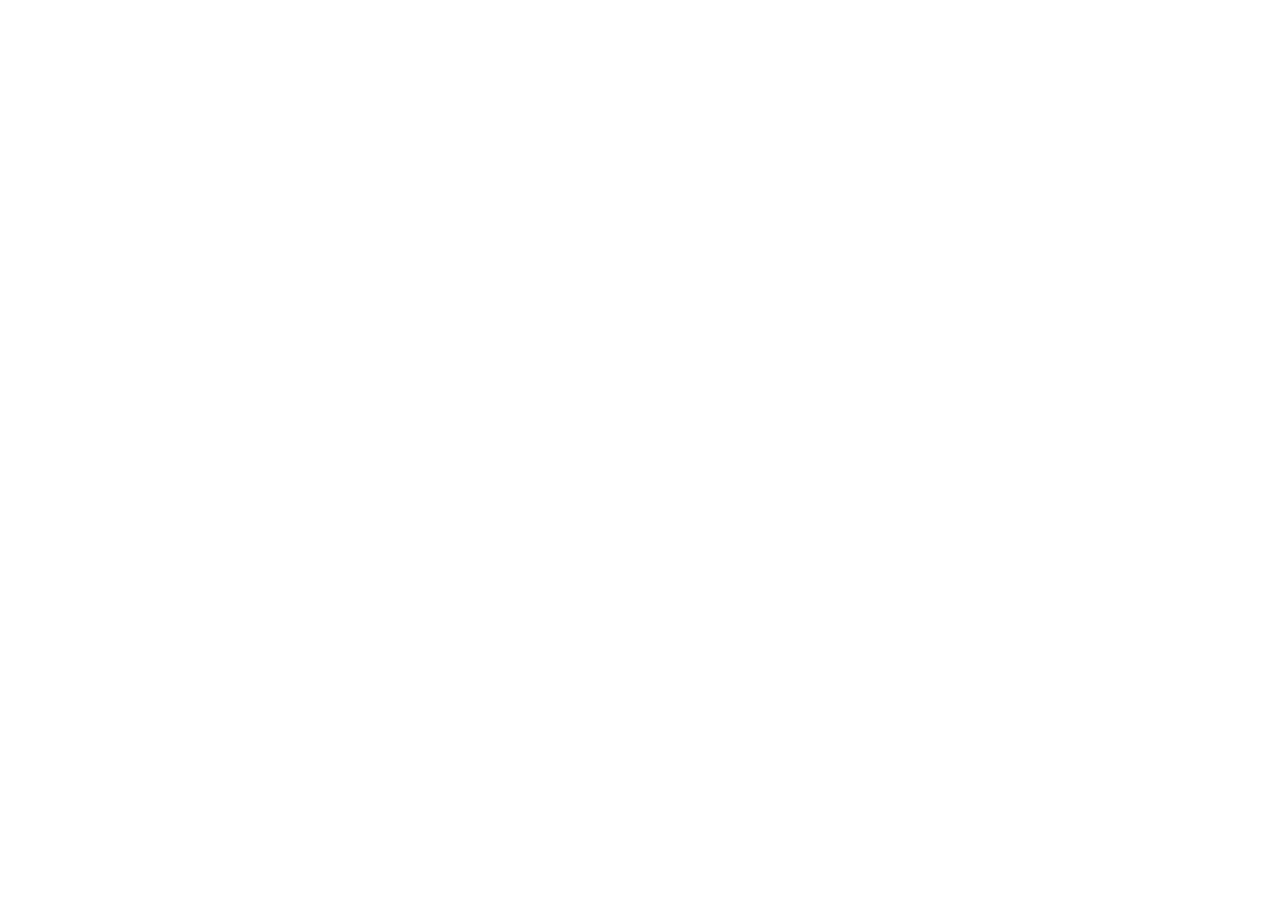
==== pages/cart.html @ 78f3102e "feat:add some features" ====
<!DOCTYPE html>
<html lang="en">
<head>
  <meta charset="UTF-8">
  <meta name="viewport" content="width=device-width, initial-scale=1.0">
  <title>Ваша корзина</title>
</head>
<body>
  
</body>
</html>
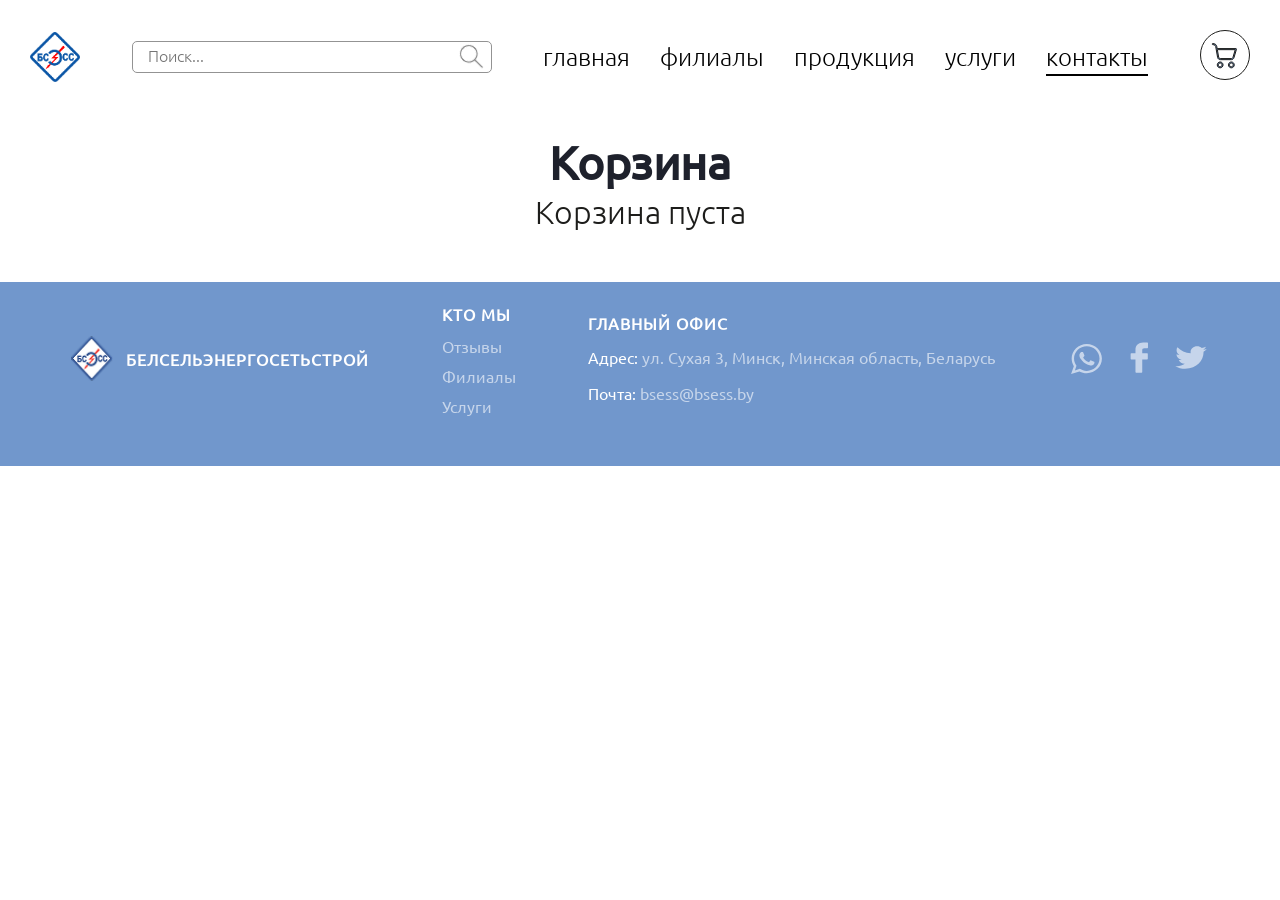
==== commit db3e7f26: "feat: add more" ====
--- a/pages/cart.html
+++ b/pages/cart.html
@@ -1,11 +1,108 @@
 <!DOCTYPE html>
 <html lang="en">
+
 <head>
   <meta charset="UTF-8">
   <meta name="viewport" content="width=device-width, initial-scale=1.0">
   <title>Ваша корзина</title>
+  <link rel="stylesheet" href="../styles/header.css">
+  <link rel="stylesheet" href="../styles/common.css">
+  <link rel="stylesheet" href="../styles/footer.css">
+  <link rel="stylesheet" href="../styles/catalog.css">
 </head>
+
 <body>
-  
+  <header class="header wrapper">
+    <a href="./index.html" class="logo-container">
+      <img src="../assets/logo.png" width="50px" height="50px" alt="Logo" class="logo">
+      <p class="logo-title">БЕЛСЕЛЬЭЛЕКТРОСЕТЬСТРОЙ</p>
+    </a>
+    <div class="search">
+      <input class="search-input" type="text" autocomplete="off" placeholder="Поиск..." name="input" class="input">
+      <svg class="search-btn" width="25" height="25" viewBox="0 0 25 25" fill="none" xmlns="http://www.w3.org/2000/svg">
+        <path
+          d="M17.3781 15.2803L17.1282 15.6256L17.4296 15.927L23.9656 22.463C24.3805 22.8779 24.3805 23.5507 23.9656 23.9656C23.5507 24.3805 22.8779 24.3805 22.463 23.9656L15.927 17.4296L15.6256 17.1282L15.2803 17.3781C13.746 18.4885 11.8609 19.1429 9.82143 19.1429C4.67335 19.1429 0.5 14.9695 0.5 9.82143C0.5 4.67335 4.67335 0.5 9.82143 0.5C14.9695 0.5 19.1429 4.67335 19.1429 9.82143C19.1429 11.8609 18.4885 13.746 17.3781 15.2803ZM9.82143 17.0179C13.7959 17.0179 17.0179 13.7959 17.0179 9.82143C17.0179 5.84695 13.7959 2.625 9.82143 2.625C5.84695 2.625 2.625 5.84695 2.625 9.82143C2.625 13.7959 5.84695 17.0179 9.82143 17.0179Z"
+          fill="#939393" stroke="white" />
+      </svg>
+    </div>
+    <ul class="header-menu">
+      <li><a class="menu-link" href="./index.html">главная</a></li>
+      <li><a class="menu-link" href="./filial.html">филиалы</a></li>
+      <li><a class="menu-link" href="./products.html">продукция</a></li>
+      <li><a class="menu-link" href="./services.html">услуги</a></li>
+      <li><a class="menu-link active" href="javascript: undefined;">контакты</a></li>
+    </ul>
+    <a href="./cart.html" class="cart-link">
+      <svg class="cart-btn" width="50" height="50" viewBox="0 0 50 50" fill="none" xmlns="http://www.w3.org/2000/svg">
+        <circle cx="25" cy="25" r="24.5" fill="white" stroke="#1D1D1B" />
+        <path
+          d="M35.9588 18.5906H17.155L16.7716 16.4059C16.5353 15.0611 15.4998 14.009 14.1783 13.7712L12.7883 13.522C12.4985 13.4695 12.222 13.6662 12.1705 13.961C12.1191 14.256 12.3121 14.5374 12.6019 14.5899L13.9971 14.8391C14.8774 14.998 15.5666 15.6995 15.7226 16.5957L17.6077 27.4214C17.8303 28.7167 18.9359 29.6616 20.2277 29.6603H31.4108C32.5857 29.6639 33.6233 28.881 33.9618 27.7358L36.4647 19.2899C36.5111 19.1251 36.4817 18.9477 36.3848 18.8075C36.2835 18.6717 36.126 18.5917 35.9588 18.5906V18.5906ZM32.9446 27.4159C32.7436 28.1037 32.121 28.5742 31.4162 28.5706H20.2331C19.4574 28.5727 18.7934 28.0046 18.6621 27.2261L17.3468 19.6693H35.2451L32.9446 27.4159Z"
+          fill="#7197CC" stroke="#1D1D1B" />
+        <path
+          d="M20.1692 31.9395C18.5691 31.9395 17.2721 33.2599 17.2721 34.8887C17.2721 36.5173 18.5691 37.8376 20.1692 37.8376C21.769 37.8376 23.066 36.5173 23.066 34.8887C23.0644 33.2607 21.7684 31.9412 20.1692 31.9395V31.9395ZM20.1692 36.7534C19.1573 36.7534 18.3371 35.9185 18.3371 34.8887C18.3371 33.8587 19.1573 33.0237 20.1692 33.0237C21.1808 33.0237 22.001 33.8587 22.001 34.8887C22.001 35.9185 21.1808 36.7534 20.1692 36.7534V36.7534Z"
+          fill="#7197CC" stroke="#1D1D1B" />
+        <path
+          d="M31.3548 31.9395C29.7547 31.9395 28.4577 33.2599 28.4577 34.8887C28.4577 36.5173 29.7547 37.8376 31.3548 37.8376C32.9546 37.8376 34.2517 36.5173 34.2517 34.8887C34.25 33.2607 32.954 31.9412 31.3548 31.9395V31.9395ZM31.3548 36.7534C30.343 36.7534 29.5227 35.9185 29.5227 34.8887C29.5227 33.8587 30.343 33.0237 31.3548 33.0237C32.3664 33.0237 33.1866 33.8587 33.1866 34.8887C33.1866 35.9185 32.3664 36.7534 31.3548 36.7534V36.7534Z"
+          fill="#7197CC" stroke="#1D1D1B" />
+      </svg>
+    </a>
+    <svg class="burger-btn" width="30" height="22" viewBox="0 0 30 22" fill="none" xmlns="http://www.w3.org/2000/svg">
+      <line y1="21" x2="30" y2="21" stroke="#000" stroke-width="2" />
+      <line y1="11" x2="30" y2="11" stroke="#000" stroke-width="2" />
+      <line y1="1" x2="30" y2="1" stroke="#000" stroke-width="2" />
+    </svg>
+  </header>
+  <section class="cart wrapper">
+    <div class="cart-block container">
+      <h2 class="cart-title">Корзина</h2>
+      <div class="your-cart" id="cart"></div>
+    </div>
+  </section>
+  <footer class="footer wrapper">
+    <div class="footer-block container">
+      <div class="footer-logo-container">
+        <img src="../assets/icon.png" class="footer-image" alt="">
+        <p class="footer-title">БЕЛСЕЛЬЭНЕРГОСЕТЬСТРОЙ</З>
+      </div>
+      <ul class="footer-menu">
+        <li><a class="footer-title" href="./index.html#about">кто мы</a></li>
+        <li><a class="footer-link" href="./index.html#reviews">Отзывы</a></li>
+        <li><a class="footer-link" href="./filial.html">Филиалы</a></li>
+        <li><a class="footer-link" href="./services.html">Услуги</a></li>
+      </ul>
+      <div class="footer-contacts">
+        <p class="footer-title">ГЛАВНЫЙ ОФИС</p>
+        <a href="https://maps.app.goo.gl/svuZRnRmbNHdnCPw5" target="_blank" class="footer-contact"> <span
+            class="footer-span">Адрес: </span>ул. Сухая 3, Минск, Минская область, Беларусь
+        </a>
+        <a href="mailto:bsess@bsess.by" class="footer-contact"> <span class="footer-span">Почта:
+          </span>bsess@bsess.by</a>
+      </div>
+      <div class="socials">
+        <svg width="37" height="36" viewBox="0 0 37 36" fill="none" xmlns="http://www.w3.org/2000/svg">
+          <g opacity="0.6">
+            <path
+              d="M33.9167 17.6137C33.9167 25.6847 27.1405 32.2273 18.7803 32.2273C16.1262 32.2273 13.6328 31.5673 11.4635 30.409L3.08334 33L5.81552 25.1593C4.43727 22.9573 3.64348 20.3747 3.64348 17.6137C3.64348 9.54267 10.4203 3 18.7803 3C27.1412 3 33.9167 9.54267 33.9167 17.6137ZM18.7803 5.32733C11.7626 5.32733 6.05431 10.839 6.05431 17.6137C6.05431 20.302 6.95498 22.7917 8.47849 24.817L6.88852 29.38L11.779 27.8677C13.7883 29.1513 16.1954 29.9 18.7806 29.9C25.7972 29.9 31.5065 24.389 31.5065 17.6143C31.5065 10.8397 25.7976 5.32733 18.7803 5.32733ZM26.4238 20.9793C26.3303 20.8303 26.0833 20.7403 25.7126 20.5613C25.3412 20.3823 23.5166 19.5153 23.1774 19.3963C22.8372 19.277 22.5892 19.217 22.3422 19.5753C22.0952 19.934 21.384 20.7403 21.1671 20.9793C20.9506 21.219 20.7344 21.249 20.363 21.0697C19.9923 20.8907 18.797 20.512 17.3797 19.292C16.2769 18.3427 15.5321 17.1707 15.3156 16.8117C15.0994 16.4533 15.293 16.2597 15.4783 16.0813C15.6455 15.9207 15.8497 15.663 16.0351 15.454C16.2211 15.2447 16.2828 15.0957 16.4057 14.8563C16.5301 14.6173 16.4681 14.4083 16.3749 14.2287C16.2824 14.0497 15.5397 12.287 15.2306 11.5697C14.9216 10.853 14.613 10.9723 14.3961 10.9723C14.1799 10.9723 13.9322 10.9423 13.6849 10.9423C13.4375 10.9423 13.0353 11.032 12.6951 11.3903C12.3553 11.749 11.397 12.6157 11.397 14.378C11.397 16.1407 12.726 17.8437 12.912 18.0823C13.0973 18.321 15.478 22.0557 19.2499 23.49C23.0222 24.9237 23.0222 24.4453 23.7026 24.3853C24.3823 24.3257 25.8973 23.519 26.2077 22.683C26.516 21.8457 26.516 21.1287 26.4238 20.9793Z"
+              fill="white" />
+          </g>
+        </svg>
+        <svg width="36" height="33" viewBox="0 0 36 33" fill="none" xmlns="http://www.w3.org/2000/svg">
+          <g opacity="0.6">
+            <path
+              d="M26.3444 1.38129L22.1785 1.375C17.4982 1.375 14.4737 4.297 14.4737 8.81957V12.252H10.2851C9.92311 12.252 9.63 12.5283 9.63 12.8691V17.8424C9.63 18.1832 9.92344 18.4592 10.2851 18.4592H14.4737V31.0082C14.4737 31.349 14.7668 31.625 15.1287 31.625H20.5937C20.9556 31.625 21.2487 31.3487 21.2487 31.0082V18.4592H26.1462C26.5081 18.4592 26.8012 18.1832 26.8012 17.8424L26.8032 12.8691C26.8032 12.7055 26.7341 12.5488 26.6114 12.433C26.4888 12.3172 26.3217 12.252 26.1479 12.252H21.2487V9.34228C21.2487 7.94375 21.6026 7.23379 23.5374 7.23379L26.3437 7.23284C26.7053 7.23284 26.9984 6.95654 26.9984 6.61603V1.99811C26.9984 1.65792 26.7057 1.38192 26.3444 1.38129Z"
+              fill="white" />
+          </g>
+        </svg>
+        <svg width="36" height="33" viewBox="0 0 36 33" fill="none" xmlns="http://www.w3.org/2000/svg">
+          <g opacity="0.6">
+            <path
+              d="M33.75 7.9372C32.5906 8.38811 31.3466 8.69392 30.0396 8.83044C31.3742 8.12898 32.3958 7.01636 32.8799 5.69466C31.6281 6.34426 30.2462 6.81596 28.7739 7.07166C27.5948 5.96767 25.9178 5.28003 24.0576 5.28003C20.4889 5.28003 17.5954 7.81974 17.5954 10.9503C17.5954 11.3943 17.6525 11.828 17.7627 12.2427C12.393 12.0059 7.63152 9.74785 4.44471 6.31661C3.88764 7.15284 3.57074 8.12722 3.57074 9.16733C3.57074 11.1352 4.71241 12.8715 6.4446 13.8874C5.38559 13.8563 4.38958 13.6006 3.51762 13.1756V13.2464C3.51762 15.9934 5.74584 18.2861 8.70036 18.8079C8.15904 18.9357 7.58823 19.0066 6.99771 19.0066C6.58043 19.0066 6.1769 18.9703 5.78125 18.9012C6.60401 21.1558 8.98972 22.7954 11.8163 22.8403C9.60583 24.3607 6.81859 25.2643 3.79124 25.2643C3.26963 25.2643 2.75585 25.2366 2.25 25.1865C5.11007 26.7985 8.50554 27.7384 12.1549 27.7384C24.042 27.7384 30.5396 19.0964 30.5396 11.6017L30.518 10.8674C31.7875 10.0726 32.8859 9.07404 33.75 7.9372Z"
+              fill="white" />
+          </g>
+        </svg>
+      </div>
+    </div>
+  </footer>
+  <script src="../scripts/cart/cart-products.js"></script>
 </body>
 </html>
--- a/styles/header.css
+++ b/styles/header.css
@@ -0,0 +1,142 @@
+.header {
+  width: 100%;
+  display: flex;
+  align-items: center;
+  justify-content: space-between;
+  padding: 30px;
+}
+
+.cart-btn{
+  cursor: pointer;
+  opacity: 1;
+  transition: opacity 0.5s ease-in-out;
+}
+
+.cart-btn:hover{
+  opacity: 0.7;
+}
+
+.logo-container,
+.header-menu {
+  display: flex;
+  align-items: center;
+  list-style: none;
+  gap: 30px;
+}
+
+.logo-title{
+  font-family: "Ubuntu-B";
+  font-size: 18px;
+  color: var(--color-blue);
+}
+
+.search {
+  position: relative;
+  display: flex;
+  align-items: center;
+}
+
+.search-btn {
+  position: absolute;
+  right: 8px;
+}
+
+.search-input {
+  width: 360px;
+  height: 30px;
+  padding: 15px;
+  border-radius: 5px;
+  font-family: 'Ubuntu-L';
+  cursor: pointer;
+  outline: none;
+  border: 1px solid var(--color-gray);
+  transition: transform 0.5s ease-in-out, background-color 0.5s ease-in-out;
+}
+
+.search-input::placeholder {
+  font-family: 'Ubuntu-L';
+  font-size: 16px;
+}
+
+.search-input:focus {
+  outline: none;
+  border: none;
+  background-color: #D7DADD;
+  transform: scale(1.05);
+}
+
+.search-input:hover {
+  transform: scale(1.05);
+}
+
+.menu-link {
+  position: relative;
+  font-family: "Ubuntu-L";
+  font-weight: 300;
+  font-size: 24px;
+  text-align: center;
+  color: var(--color-black);
+  transition: color 0.5s ease-in-out;
+}
+
+.menu-link::after {
+  content: "";
+  position: absolute;
+  left: 0;
+  bottom: -5px;
+  width: 0;
+  height: 2px;
+  background-color: black;
+  transition: width 0.3s ease-in-out;
+}
+
+.menu-link.active:hover{
+  color: var(--color-black);
+  cursor: default;
+}
+
+.menu-link:hover::after,
+.menu-link.active::after {
+  width: 100%;
+}
+
+.menu-link:hover {
+  color: var(--color-black20);
+}
+
+.burger-btn, .logo-title {
+  display: none;
+}
+
+@media screen and (max-width: 1205px) {
+
+  .menu-link {
+    font-size: 18px;
+  }
+
+  .search-input {
+    width: 200px;
+    padding: 10px;
+  }
+
+}
+
+@media screen and (max-width: 920px) {
+
+  .header-menu, .search, .cart-btn{
+    display: none;
+  }
+
+  .burger-btn, .logo-title{
+    display: block;
+  }
+
+}
+
+@media screen and (max-width: 550px) {
+
+  .logo-title{
+    display: none;
+  }
+
+}
--- a/styles/common.css
+++ b/styles/common.css
@@ -0,0 +1,202 @@
+/*--------------------Resetting-------------------*/
+*,
+*:after,
+*:before {
+  box-sizing: border-box;
+  padding: 0;
+  margin: 0;
+  border: 0;
+  text-decoration: none;
+  color: black;
+}
+
+
+
+
+/*--------------------Global styles-------------------*/
+@font-face {
+  font-family: 'Exo_2-B';
+  src: url("../assets/fonts/Exo_2/static/Exo2-Bold.ttf");
+}
+
+@font-face {
+  font-family: 'Ubuntu';
+  src: url("../assets/fonts/Ubuntu/Ubuntu-Regular.ttf");
+}
+
+@font-face {
+  font-family: 'Ubuntu-L';
+  src: url("../assets/fonts/Ubuntu/Ubuntu-Light.ttf");
+}
+
+@font-face {
+  font-family: 'Ubuntu-B';
+  src: url("../assets/fonts/Ubuntu/Ubuntu-Bold.ttf");
+}
+
+@font-face {
+  font-family: 'Ubuntu-M';
+  src: url("../assets/fonts/Ubuntu/Ubuntu-Medium.ttf");
+}
+
+:root {
+  --color-primary: #7197CC;
+  --color-blue: #0B56A6;
+  --color-dark-blue: #415A7F;
+  --color-static-white: white;
+  --color-static-white60: rgba(255, 255, 255, 0.6);
+  --color-static-white40: rgba(255, 255, 255, 0.4);
+  --color-static-white20: rgba(255, 255, 255, 0.2);
+  --color-tag-purple: rgb(67, 97, 255);
+  --color-tag-pink: rgb(255, 67, 247);
+  --color-tag-green: rgb(6, 164, 79);
+  --color-dark: #1D1D1B;
+  --color-black: rgb(0, 0, 0);
+  --color-black20: rgba(0, 0, 0, 0.8);
+  --color-gray: #939393;
+  --color-gray200: #F4F5F6;
+  --color-gray400: #D7DADD;
+  --color-gray700: #787A80;
+  --color-gray900: #1E212C;
+}
+
+h1 {
+  font-family: 'Exo_2-B';
+  font-size: 80px;
+  color: var(--color-static-white);
+}
+
+h2 {
+  font-family: 'Ubuntu';
+  font-size: 46px;
+  font-weight: 700;
+  line-height: 59.8px;
+  text-align: center;
+  color: var(--color-gray900);
+}
+
+h3 {
+  color: var(--color-static-white);
+  font-family: "Exo_2-B";
+  font-size: 50px;
+}
+
+h4 {
+  color: var(--color-dark);
+  font-family: 'Ubuntu';
+  font-size: 42px;
+  font-weight: 500;
+  line-height: normal;
+}
+
+h5 {
+  color: var(--color-gray900);
+  text-align: center;
+  font-family: 'Ubuntu-B';
+  font-size: 28px;
+  line-height: 42px;
+}
+
+h6 {
+  color: var(--color-gray900);
+  text-align: center;
+  font-family: 'Ubuntu-B';
+  font-size: 20px;
+  line-height: 30px;
+}
+
+span {
+  color: var(--color-primary);
+}
+
+p,
+.modal-list-item {
+  color: var(--color-dark);
+  font-family: 'Ubuntu-L';
+  font-size: 32px;
+  font-weight: 400;
+}
+
+.caption {
+  color: var(--color-gray700);
+  text-align: center;
+  font-family: 'Ubuntu';
+  font-size: 16px;
+  font-style: normal;
+  font-weight: 400;
+  line-height: 25.6px;
+}
+
+.btn{
+  cursor: pointer;
+  border: 1px solid var(--color-primary);
+  display: flex;
+  justify-content: center;
+  align-items: center;
+  border-radius: 4px;
+  background-color: var(--color-static-white);
+  font-family: 'Ubuntu-B';
+  color: var(--color-primary);
+  font-size: 14px;
+  padding: 10px;
+  letter-spacing: 0.5px;
+  text-transform: uppercase;
+  transition: opacity 0.5s ease-in-out, color 0.5s ease-in-out, border-color 0.5s ease-in-out;
+}
+
+html {
+  scroll-behavior: smooth;
+}
+
+body {
+  min-width: 360px;
+  font-family: 'Ubuntu';
+  background-color: var(--color-static-white);
+}
+
+body.active {
+  overflow-y: hidden;
+}
+
+.wrapper {
+  position: relative;
+  width: 100%;
+}
+
+.container {
+  max-width: 1440px;
+  margin: 0 auto;
+  padding: 106px 50px 0;
+}
+
+@media screen and (max-width: 1274px) {
+  p {
+    font-size: 26px;
+  }
+}
+
+@media screen and (max-width: 900px) {
+  h1 {
+    font-size: 55px;
+  }
+
+  p {
+    font-size: 16px;
+  }
+}
+
+@media screen and (max-width: 440px) {
+
+  .container {
+    padding: 80px 30px;
+  }
+
+  h1 {
+    font-size: 46px;
+  }
+
+  h2 {
+    font-size: 40px;
+  }
+
+}
--- a/styles/footer.css
+++ b/styles/footer.css
@@ -0,0 +1,84 @@
+.footer {
+  background: var(--color-primary);
+}
+
+.footer-block {
+  display: flex;
+  justify-content: space-around;
+  align-items: center;
+  padding-top: 20px;
+  padding-bottom: 20px;
+  gap: 30px;
+  flex-wrap: wrap;
+}
+
+.footer-logo-container {
+  display: flex;
+  align-items: center;
+  gap: 10px;
+}
+
+.footer-menu,
+.footer-contacts {
+  display: flex;
+  flex-direction: column;
+  gap: 10px;
+  list-style: none;
+}
+
+.footer-title {
+  color: var(--color-static-white);
+  font-family: 'Ubuntu';
+  font-size: 16px;
+  font-weight: 700;
+  line-height: 24px;
+  letter-spacing: 1px;
+  text-transform: uppercase;
+}
+
+.footer-image {
+  width: 45px;
+  height: 45px;
+}
+
+.footer-contact {
+  font-family: 'Ubuntu';
+  font-size: 16px;
+  font-style: normal;
+  font-weight: 400;
+  line-height: 25.6px;
+}
+
+.socials {
+  display: flex;
+  gap: 16px;
+}
+
+.footer-link,
+.footer-contact {
+  color: var(--color-static-white60);
+  transition: color 0.5s ease-in-out;
+}
+
+
+.footer-contact:hover,
+.footer-link:hover {
+  color: var(--color-static-white);
+}
+
+
+.footer-span {
+  color: var(--color-static-white);
+}
+
+.socials>svg{
+  cursor: pointer;
+}
+
+.socials>svg g {
+  transition: opacity 0.5s ease-in-out;
+}
+
+.socials>svg:hover g {
+  opacity: 1;
+}
--- a/styles/catalog.css
+++ b/styles/catalog.css
@@ -0,0 +1,96 @@
+.container {
+  padding-top: 20px;
+  padding-bottom: 50px;
+}
+
+.catalog-title{
+  margin-bottom: 20px;
+}
+
+#catalog {
+  display: grid;
+  grid-template-columns: repeat(auto-fit, minmax(320px, 1fr));
+  gap: 2rem;
+}
+
+.card {
+  position: relative;
+  background: #fff;
+  border-radius: 12px;
+  box-shadow: 0 8px 16px rgba(0, 0, 0, 0.08);
+  overflow: hidden;
+  padding: 20px;
+  display: flex;
+  flex-direction: column;
+  justify-content: space-between;
+  max-width: 450px;
+}
+
+.card img {
+  width: 100%;
+  height: auto;
+  object-fit: contain;
+  margin-bottom: 1rem;
+}
+
+.product-title {
+  text-align: start;
+  margin-bottom: 1rem;
+}
+
+.product-code {
+  text-align: end;
+  font-size: 10px;
+  text-transform: uppercase;
+}
+
+.product-info{
+  display: flex;
+  justify-content: space-between;
+  align-items: flex-end;
+  margin-bottom: 20px;
+  opacity: 1;
+  transition: opacity 0.5s ease-in-out;
+}
+
+.product-descr{
+  display: flex;
+  flex-direction: column;
+  gap: 5px;
+}
+
+.product-property {
+  font-family: 'Ubuntu';
+  font-size: 14px;
+  font-weight: 400;
+}
+
+.product-price{
+  font-weight: 800;
+}
+
+.card-btn{
+  background-color: var(--color-primary);
+  color: var(--color-static-white);
+  min-width: 200px;
+  max-width: 340px;
+  position: absolute;
+  align-self: center;
+  bottom: 30px;
+  opacity: 0;
+  transition: opacity 0.5s ease-in-out;
+}
+
+.card:hover .product-info {
+  opacity: 0;
+}
+
+.card:hover .card-btn {
+  opacity: 1;
+}
+
+@media screen and (max-width: 440px) {
+  .container {
+      padding: 20px 10px;
+  }
+}
